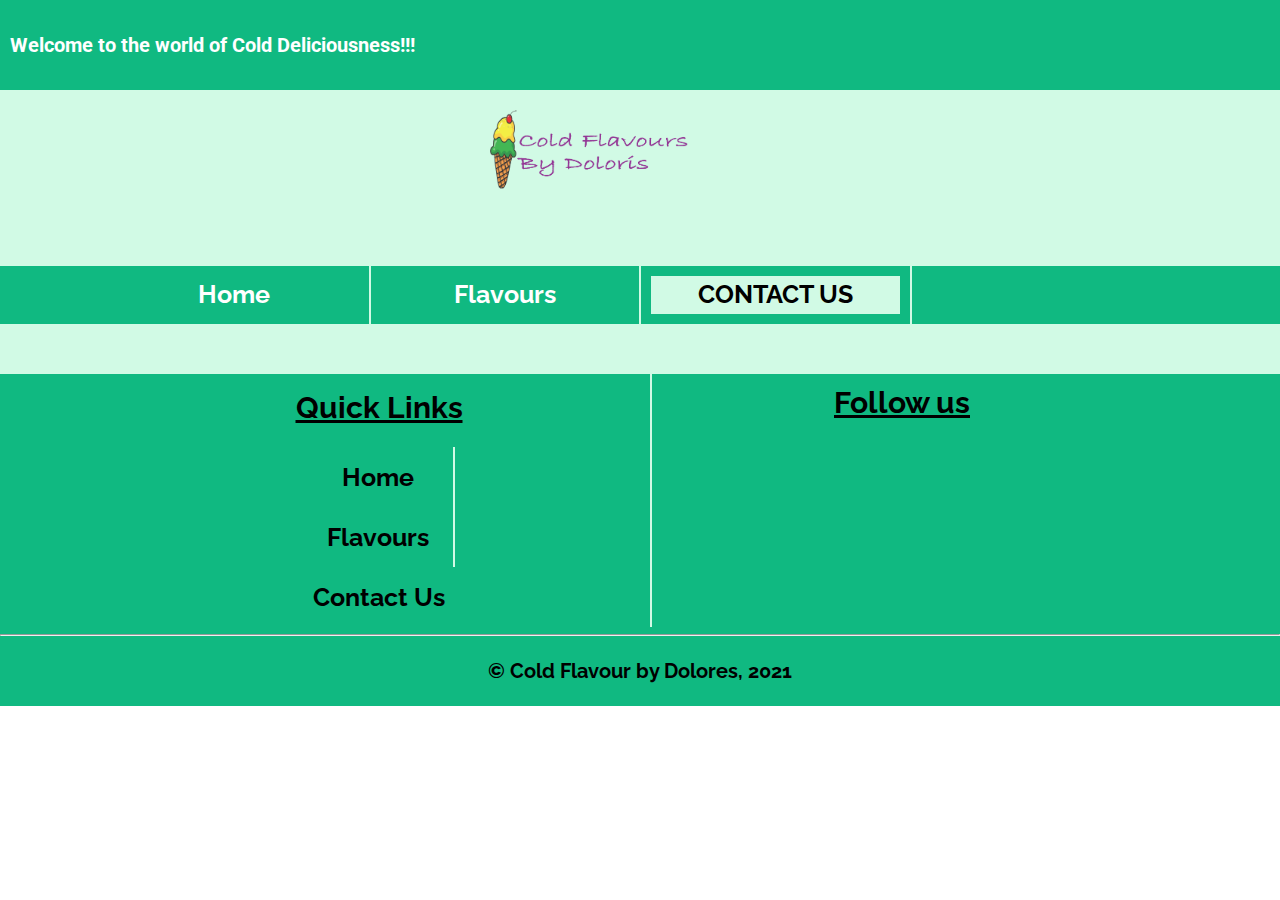
==== contact.html @ ddac9484 "Begins the contact page" ====
<!DOCTYPE html>
<html lang="en">

<head>
    <meta charset="UTF-8">
    <meta http-equiv="X-UA-Compatible" content="IE=edge">
    <meta name="viewport" content="width=device-width, initial-scale=1.0">
    <title>Mid Term</title>
    <link rel="stylesheet" href="css/main.css">

    <!-- Icon Fonts  -->
    <link rel="stylesheet" href="https://cdn.iconmonstr.com/1.3.0/css/iconmonstr-iconic-font.min.css">

    <!-- Google Fonts -->
    <link rel="preconnect" href="https://fonts.googleapis.com">
    <link rel="preconnect" href="https://fonts.gstatic.com" crossorigin>
    <link
        href="https://fonts.googleapis.com/css2?family=Raleway:ital,wght@0,400;0,500;0,600;0,700;0,800;0,900;1,300;1,400;1,500;1,600;1,700;1,800;1,900&family=Roboto:ital,wght@0,100;0,300;0,400;0,500;0,700;0,900;1,100;1,300;1,400;1,500;1,700;1,900&display=swap"
        rel="stylesheet">


</head>


<!-- Body Of HTML Document -->

<body>
    <div class="body-container">

        <!-- Header  -->
        <header class="header-container">

            <!-- Special welcome text -->
            <div class="greeting">
                <p class="greeting-text">Welcome to the world of Cold Deliciousness&#33;&#33;&#33;</p>
            </div>


            <!-- Business Logo -->
            <div class="logo">
                <!-- <img srcset="
                images/logo3-200_x_100.png 320w,
                images/logo3-400_x_200.png 700w"
             sizes="(max-width: 320px) 200px,
                     (max-width: 700px) 400px"
        src=“images/logo3-400_x_200.png” alt=“logo”> -->


                <img src="images/logo3.png" alt="Company logo" class="logo-image">
            </div>

            <div class="navigation">
                <nav>
                    <ul class="nav-list">
                        <li><a href="index.html">Home</a></li>
                        <li><a href="menu.html">Flavours</a></li>
                        <li><a href="contact.html" class="current">Contact Us</a></li>
                        <li><a href="#"><i class="im im-shopping-cart"></i></a></li>
                    </ul>
                </nav>
            </div>

        </header>

        <main class="content">
            <p>
                <i class="im im-mail"></i>
            </p>
           








           
        </main>







        <footer class="site-footer">

            <div class="footer-nav footergrid">


                <div class="menugrid">
                     <h4 class="footerh">Quick Links</h4>
                    <nav>
                        <ul class="nav-list footer-nav">
                            <li><a href="index.html" class="curent">Home</a></li>
                            <li><a href="menu.html">Flavours</a></li>
                            <li><a href="contact.html">Contact Us</a></li>
                        </ul>
                    </nav>

                </div>
                 

                <div class="social-media mediagrid">
                     <h4 class="socialh">Follow us</h4>
                    <ul class="footer-nav socialnav">
                         <li><a href="http://facebook.com"><i class="im im-facebook"></i></a> </li>
                         <li><a href="http://instagram.com"><i class="im im-instagram"></i></a></li>
                        <li><a href="http://pinterest.com"><i class="im im-pinterest"></i></a></li>
                  </ul>
                </div>

            </div>



            <hr>
            <p class="end"> &#169; Cold Flavour by Dolores, 2021</p>

         </footer>



    </div>
</body>

</html>
---- css/main.css ----
/* http://meyerweb.com/eric/tools/css/reset/ 
   v2.0 | 20110126
   License: none (public domain)
*/

html,
body,
div,
span,
applet,
object,
iframe,
h1,
h2,
h3,
h4,
h5,
h6,
p,
blockquote,
pre,
a,
abbr,
acronym,
address,
big,
cite,
code,
del,
dfn,
em,
img,
ins,
kbd,
q,
s,
samp,
small,
strike,
strong,
sub,
sup,
tt,
var,
b,
u,
i,
center,
dl,
dt,
dd,
ol,
ul,
li,
fieldset,
form,
label,
legend,
table,
caption,
tbody,
tfoot,
thead,
tr,
th,
td,
article,
aside,
canvas,
details,
embed,
figure,
figcaption,
footer,
header,
hgroup,
menu,
nav,
output,
ruby,
section,
summary,
time,
mark,
audio,
video {
    margin: 0;
    padding: 0;
    border: 0;
    font-size: 100%;
    font: inherit;
    vertical-align: baseline;
}

/* HTML5 display-role reset for older browsers */
article,
aside,
details,
figcaption,
figure,
footer,
header,
hgroup,
menu,
nav,
section {
    display: block;
}

body {
    line-height: 1;
}

ol,
ul {
    list-style: none;
}

blockquote,
q {
    quotes: none;
}

blockquote:before,
blockquote:after,
q:before,
q:after {
    content: '';
    content: none;
}

table {
    border-collapse: collapse;
    border-spacing: 0;
}

/* HTML5 display-role reset for older browsers */
article,
aside,
details,
figcaption,
figure,
footer,
header,
hgroup,
menu,
nav,
section {
    display: block;
}

body {
    line-height: 1;
}

ol,
ul {
    list-style: none;
}

blockquote,
q {
    quotes: none;
}

blockquote:before,
blockquote:after,
q:before,
q:after {
    content: '';
    content: none;
}

table {
    border-collapse: collapse;
    border-spacing: 0;
}


/* Beginning of custom styles  */

html {
    font-family: 'Raleway', sans-serif;
    font-size: 14px;
    box-sizing: border-box;
}

*,
*::after,
*::before {
    box-sizing: inherit;
}

body {
    line-height: 1.5;
}

.clearfix::after {
    content: '';
    display: table;
    clear: both;
}

img {
    width: 100%;
}

/* LoVe HAte */
a,
a:link,
a:visited {
    color: inherit;
}

a:hover,
a:focus {
    color: #00add8;
}

h1,
h2,
h3,
h4,
h5 {
    font-weight: bold;
    /* top left-right bottom */
    margin: 1em 0 0.5em;
}

h1 {
    font-size: 5.063rem;
}

h2 {
    font-size: 3.375rem;
}

h3 {
    font-size: 2.25rem;
}

h4 {
    font-size: 1.5rem;
}

h5 {
    font-size: 1rem;
}

p {
    /* top-bottom left-right */
    margin: 1em 0;
}



/* ---------------MID TERM------------ */
/* ------------Home Page */
/* -------------Mobile Styles */


.body-container {
    background-color: #d1fae5;
    margin: 0 auto;
}

/* Styling the greeting message */
.greeting {
    font-family: 'Roboto', sans-serif;
    padding: 10px;
    background-color: #10b981;
    color: white;
    font-size: 20px;

}


/* Animating the greeting text */
.greeting-text {
    animation: scroll 20s infinite ease-in-out;
}

@keyframes scroll {

    0% {
        transform: translateX(100%);
    }


    100% {
        transform: translateX(-100%);
    }
}


/* Styling the Logo */
.logo {
    text-align: center;
}

.logo-image {
    width: 200px;
    padding-top: 20px;

}

/*---- Styling the navigation----- */
.navigation {
    background-color: #10b981;

}


.nav-list li {
    border-bottom: 1px solid white;
    padding: 10px;
}

.nav-list {

    text-align: center;
    font-size: 20px;
    color: white;
    font-weight: bold;
    margin: 0 auto;
    text-decoration: none;

}

/* LoVe HAte */
.nav-list a,
.nav-list a:link,
.nav-list a:visited {
    display: block;
    text-decoration: none;
}

.nav-list a:hover,
.nav-list a:focus,
.nav-list a.current {
    background-color: #d1fae5;
    color: black;
}

/* Animating the navigation */

.nav-list a:active,
.nav-list a.current {
    text-transform: uppercase;
}

.nav-list a:hover {
    transform: scale(3);
}




/* Styling the About section */

h1 {
    text-align: center;
}


.float-container {
    width: 90%;
    box-sizing: border-box;
    border: 2px solid #10b981;
    border-radius: 5px;
    margin-left: 20px;
    margin-right: 15px;
}

.clearfix:after {
    content: "";
    display: table;
    clear: both;
}


.float-image {
    float: left;
    width: 300px;
    padding: 10px;
    margin-left: 10px;
    margin-right: 5px;
}

.about-p {
    margin: 15px;
}


/* Styling the Customers Favorites section */
h2 {
    font-size: 35px;
    text-align: center;
}

.meals {
    width: 90%;
    margin: 0 auto;
    border-radius: 5px;
    padding: 15px;
    background-color: #10b981;
    margin-left: 20px;
    margin-right: 5px;
    margin-bottom: 25px;
}


.fruit-img {
    background-color: white;
}


.detail {
    color: white;
    font-weight: bold;
    padding-bottom: 10px;
    margin-left: 10px;
    font-size: 20px;

}


.name {
    text-align: center;
}


.send {
    border-radius: 5px;
    margin-top: 15px;
    box-shadow: -3px -3px #d1fae5;
    padding: 10px 20px;
    font-weight: bold;
}


/* Styling the special button */

.order {
    text-align: center;
    padding-top: 20px;
    padding-bottom: 20px;
    border-radius: 10px;
    width: 80%;
    font-size: 25px;
    font-weight: bold;
    color: #10b981;
    margin-left: 50px;
    box-shadow: -5px -5px #10b981;
    margin-top: 20px;
}


/* Animating the buttons */

.send:hover {
    transform: scale(1.3);
}


.order {
    animation-name: move;
    animation-duration: 3s;
    animation-iteration-count: infinite;
}

@keyframes move {
    0% {
        transform: translate(0, -10px);
    }

    50% {
        transform: translate(0, -10px);
    }


    100% {
        transform: translate(0, 5px);
    }
}


/* Styling the footer */

footer {
    background-color: #10b981;
    margin-top: 50px;
}

.footerh {
    text-decoration: underline;
    font-size: 30px;
}

.footer-nav {
    font-size: 20px;
    color: black;
    text-align: center;
}


.social-media {

    text-align: center;
 
}


.socialh {
    font-size: 30px;
    text-decoration: underline;
    margin-bottom: 30px;
    margin-top: 5px;
}

.socialnav {
    font-size: 40px;

}

.social-media a,
.social-media a:link,
.social-media a:visited {
    display: block;

}


.socialnav a:hover {
    color: #d1fae5;
    transform: scale(2);
}

.end {

    font-weight: bold;
    text-align: center;
    padding-bottom: 20px;
    font-size: 20px;
}


/* ------------Desktop Styles--------- */
@media screen and (min-width: 700px) {

    /* Greeting Text */
    .greeting {
        font-size: 20px;
        font-weight: bold;
    }

    .greeting-text {
        animation: scroll 50s infinite ease;
    }




    /* Styling the logo */
    .logo-image {
        width: 300px;

    }


    /* Styling the navigation */

    .nav-list {
        display: flex;
        font-size: 16px;
        align-items: center;
        margin-left: 100px;
        margin-right: 100px;
        font-size: 25px;
    }


    .nav-list li {
        flex: 1;
        border-right: 2px solid #d1fae5;
        border-bottom: none;
    }


    nav ul li:last-child {
        border-right: none;
    }

    .nav-list a:hover {
        transform: scale(1.2);
    }


    /* About section */

    h1 {
        margin-top: 5px;
    }


    .float-container {
        width: 80%;
        margin: 0 auto;
        margin-top: 5px;
    }

    .float-image {
        width: 500px;
    }

    .about-p {
        font-size: 20px;
        line-height: 1.6;
    }

    /* Customers favorite */
    .gridf {
        width: 80%;
        margin: 0 auto;
        display: grid;
        grid-template-columns: repeat(9, 1fr);
        grid-template-rows: repeat(2, 1fr);
        grid-template-areas:

            "fruit-meal fruit-meal fruit-meal chocolate-meal chocolate-meal chocolate-meal order order order"
            "vanilla vanilla vanilla raspberry raspberry raspberry order order order"
        ;
        gap: 1em;
    }


    .fruit-meal {
        grid-area: fruit-meal;
    }



    .chocolate-meal {
        grid-area: chocolate-meal;
    }


    .order {
        grid-area: order;
    }

    .vanilla {
        grid-area: vanilla;
    }

    .raspberry {
        grid-area: raspberry;
    }





    /* Styling the footer */

    .footer-nav {
        display: inline-block;
       
    }


    .social-media{
        text-align: center;
        border-left: 2px solid #d1fae5;
    }


.footerh{
    margin-top: 10px;
}

    .footergrid {
        font-size: 20px;
        line-height: 1.6;
        display: grid;
        margin: 0 auto;
        width: 80%;
        grid-template-columns: repeat(2, 1fr);
        grid-template-areas:

            "menugrid mediagrid";

        gap: 1em;
    }




    .menugrid {
        grid-area: menugrid;
    }

    .mediagrid {
        grid-area: mediagrid;
    }






}
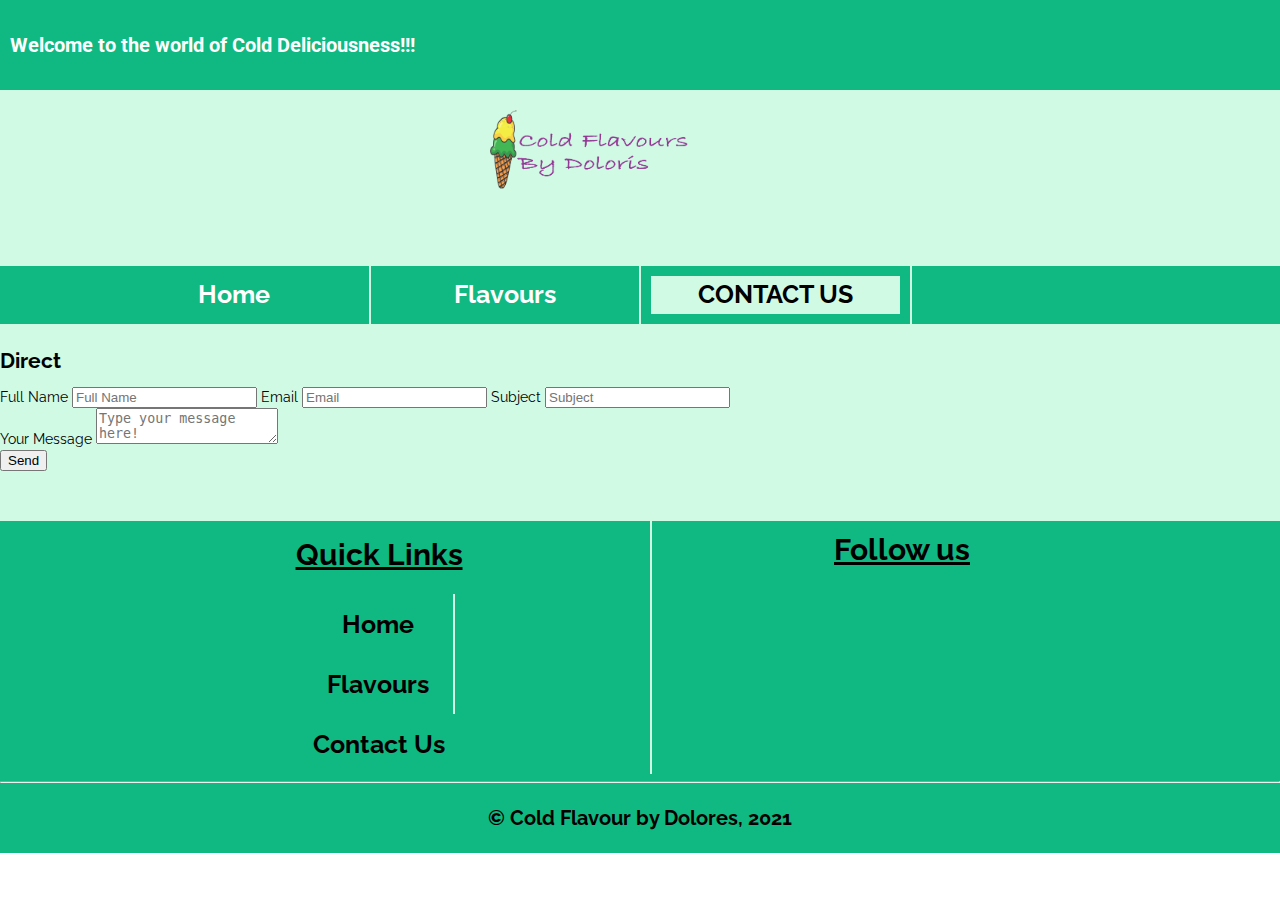
==== commit 383daa07: "Adds more information to document" ====
--- a/contact.html
+++ b/contact.html
@@ -63,10 +63,40 @@
         </header>
 
         <main class="content">
-            <p>
-                <i class="im im-mail"></i>
-            </p>
+            <h4>
+               Direct  <i class="im im-mail"></i>
+            </h4>
            
+
+            <div role="form" class="form-border">
+                <form action="thanks.html" method="get">
+    
+    
+                  <label for="fullname">Full Name</label>
+                  <input type="text" id="fullname" name="fullname" placeholder="Full Name">
+    
+    
+    
+                  <label for="youremail">Email</label>
+                  <input type="text" id="youremail" name="youremail" placeholder="Email">
+    
+    
+    
+                  <label for="subject">Subject</label>
+                  <input type="text" id="subject" name="subject" placeholder="Subject">
+    
+    
+                  <div role="textbox">
+                    <label for="message"><b>Your Message</b></label>
+                    <textarea name="message" id="message" placeholder="Type your message here!"></textarea>
+                  </div>
+    
+    
+                  <button type="submit" value="send" role="button">Send</button>
+    
+    
+                </form>
+              </div>
 
 
 
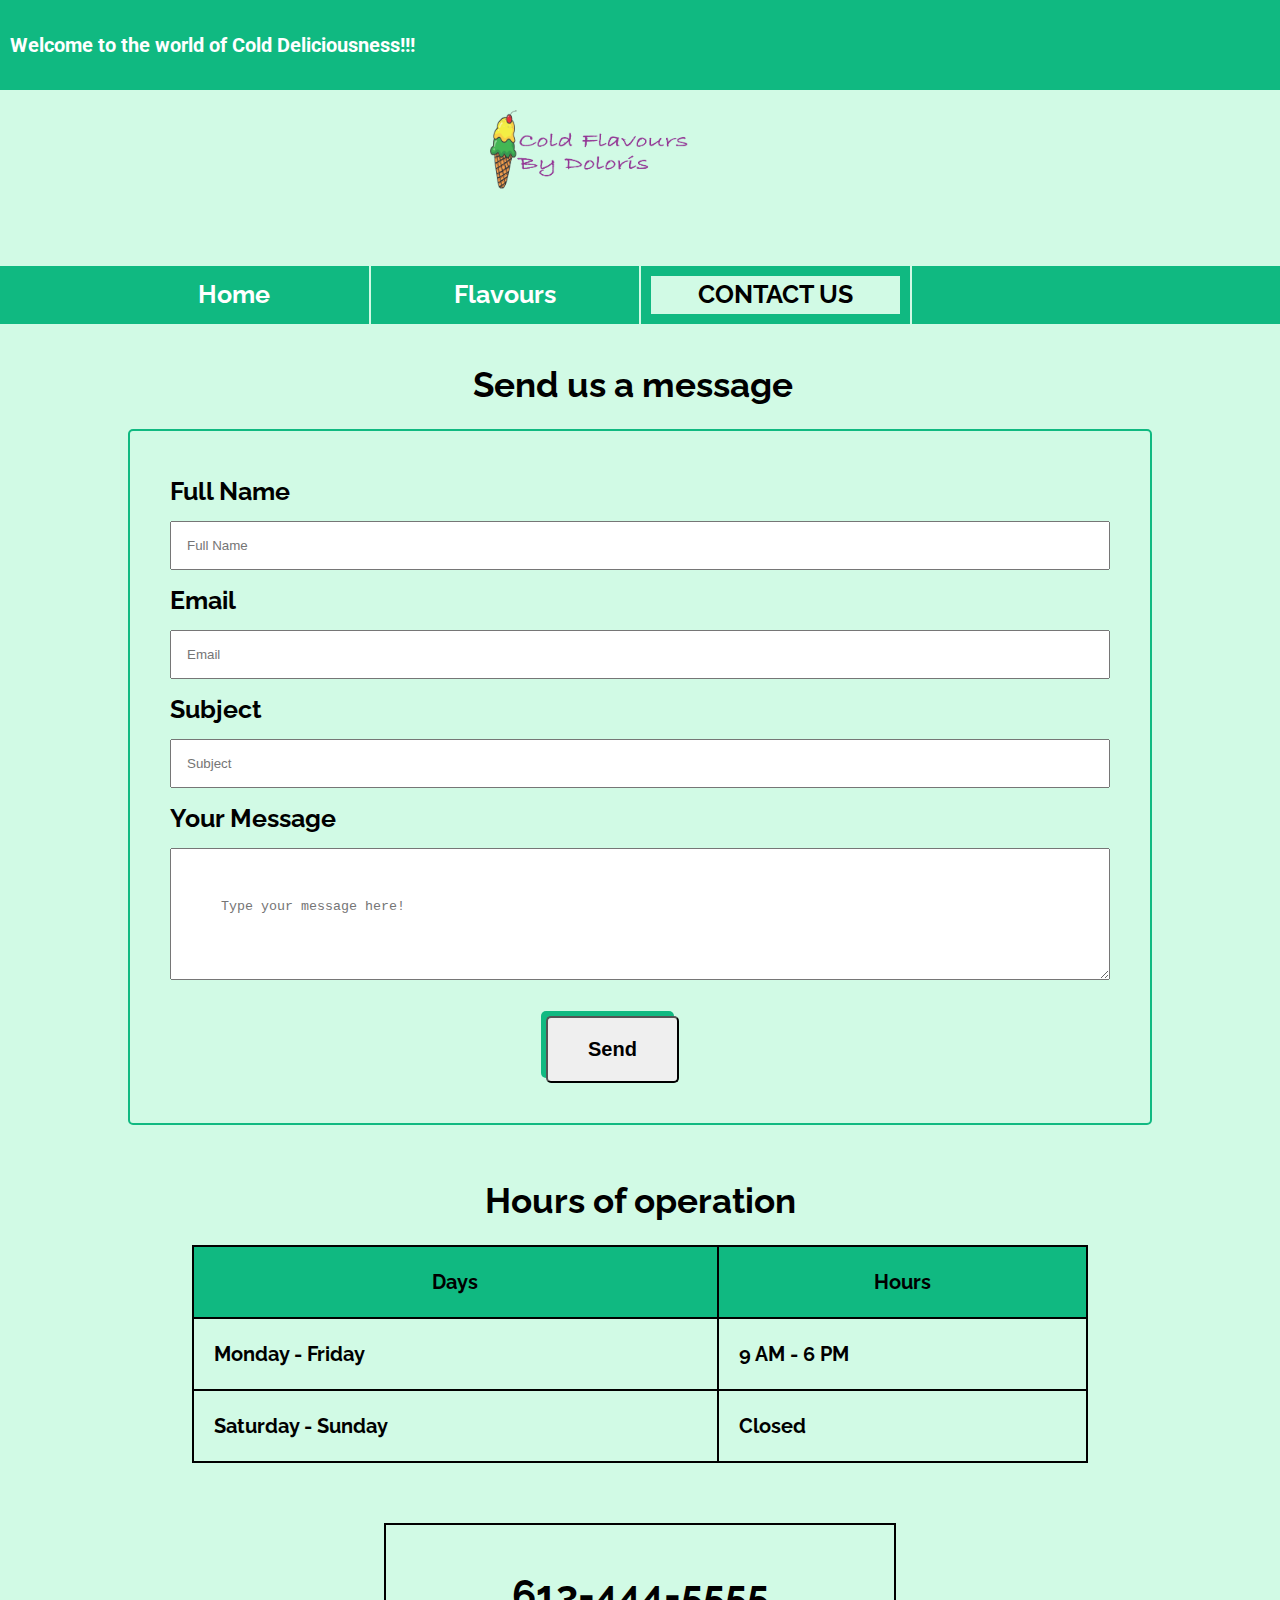
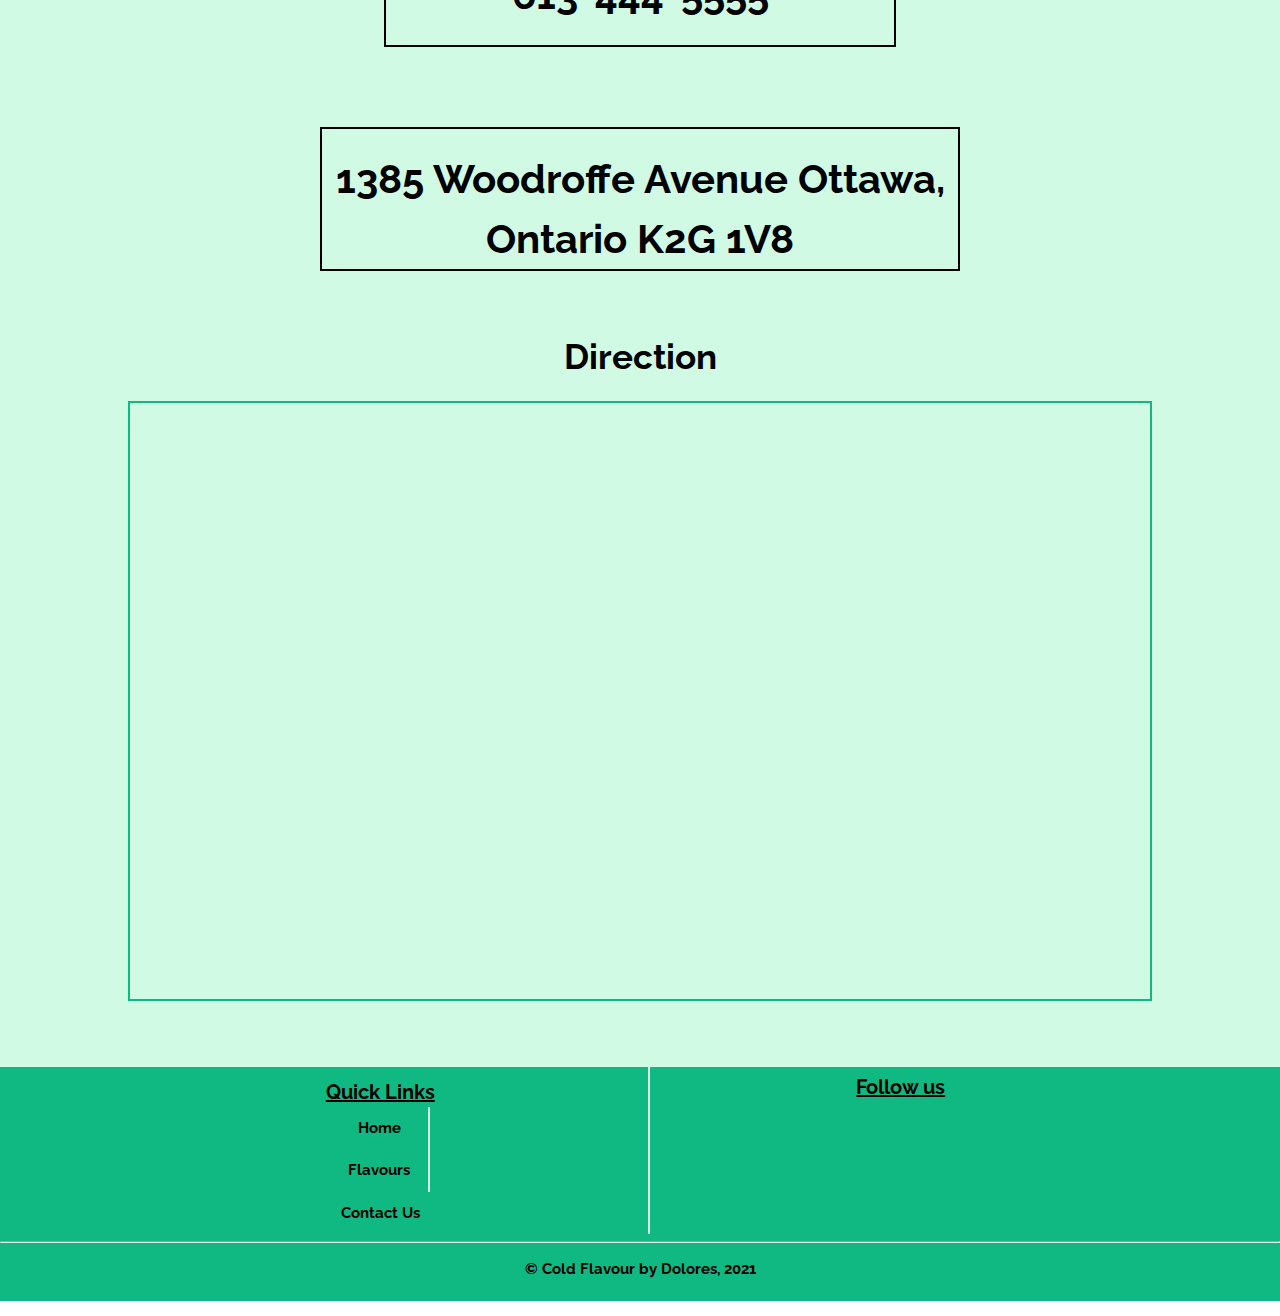
==== commit f897901b: "Continues the conatact page" ====
--- a/contact.html
+++ b/contact.html
@@ -63,53 +63,79 @@
         </header>
 
         <main class="content">
-            <h4>
-               Direct  <i class="im im-mail"></i>
-            </h4>
-           
+            <div class="contact">
+                <h2 class="mailh"> Send us a message<i class="im im-mail"></i></h2>
 
-            <div role="form" class="form-border">
-                <form action="thanks.html" method="get">
-    
-    
-                  <label for="fullname">Full Name</label>
-                  <input type="text" id="fullname" name="fullname" placeholder="Full Name">
-    
-    
-    
-                  <label for="youremail">Email</label>
-                  <input type="text" id="youremail" name="youremail" placeholder="Email">
-    
-    
-    
-                  <label for="subject">Subject</label>
-                  <input type="text" id="subject" name="subject" placeholder="Subject">
-    
-    
-                  <div role="textbox">
-                    <label for="message"><b>Your Message</b></label>
-                    <textarea name="message" id="message" placeholder="Type your message here!"></textarea>
-                  </div>
-    
-    
-                  <button type="submit" value="send" role="button">Send</button>
-    
-    
-                </form>
-              </div>
+
+                <div role="form" class="form-border">
+                    <form action="thanks.html" method="get">
+
+
+                        <label for="fullname">Full Name</label>
+                        <input type="text" id="fullname" name="fullname" placeholder="Full Name">
 
 
 
+                        <label for="youremail">Email</label>
+                        <input type="text" id="youremail" name="youremail" placeholder="Email">
 
 
 
+                        <label for="subject">Subject</label>
+                        <input type="text" id="subject" name="subject" placeholder="Subject">
 
 
-           
-        </main>
+                        <div role="textbox">
+                            <label for="message"><b>Your Message</b></label>
+                            <textarea name="message" id="message" placeholder="Type your message here!"></textarea>
+                        </div>
 
 
+                        <button type="submit" value="send" role="button" class="send sendmssg">Send</button>
+                    </form>
+                </div>
 
+            </div>
+
+
+            <div class="hours">
+                <h2 class="oper">Hours of operation</h2>
+                <table>
+                    <thead>
+                        <tr>
+                            <th>Days</th>
+                            <th>Hours</th>
+                        </tr>
+                    </thead>
+                    <tbody>
+                        <tr>
+                            <td>Monday - Friday</td>
+                            <td>9 AM - 6 PM</td>
+                        </tr>
+                        <tr>
+                            <td>Saturday - Sunday </td>
+                            <td>Closed</td>
+                        </tr>
+                    </tbody>
+                </table>
+            </div>
+
+
+            <div class="number">
+                <h4 class="numberf"><i class="im im-phone"></i> 613-444-5555</h4>
+
+            </div>
+
+
+            <div class="location">
+                <h4 class="locationh"><i class="im im-location"></i> 1385 Woodroffe Avenue Ottawa, Ontario K2G 1V8</h4>
+
+                <h2 class="direct">Direction</h2>
+                <iframe
+                    src="https://www.google.com/maps/embed?pb=!1m18!1m12!1m3!1d2803.944738567608!2d-75.75712548457388!3d45.349927779099744!2m3!1f0!2f0!3f0!3m2!1i1024!2i768!4f13.1!3m3!1m2!1s0x4cce0718cc4a6ad7%3A0xc6cc467725843e2b!2sAlgonquin%20College%20Ottawa%20Campus!5e0!3m2!1sen!2sca!4v1627660967843!5m2!1sen!2sca"
+                    allowfullscreen="" loading="lazy" class="map"></iframe>
+            </div>
+        </main>
 
 
 
@@ -120,7 +146,7 @@
 
 
                 <div class="menugrid">
-                     <h4 class="footerh">Quick Links</h4>
+                    <h4 class="footerh">Quick Links</h4>
                     <nav>
                         <ul class="nav-list footer-nav">
                             <li><a href="index.html" class="curent">Home</a></li>
@@ -130,15 +156,15 @@
                     </nav>
 
                 </div>
-                 
+
 
                 <div class="social-media mediagrid">
-                     <h4 class="socialh">Follow us</h4>
+                    <h4 class="socialh">Follow us</h4>
                     <ul class="footer-nav socialnav">
-                         <li><a href="http://facebook.com"><i class="im im-facebook"></i></a> </li>
-                         <li><a href="http://instagram.com"><i class="im im-instagram"></i></a></li>
+                        <li><a href="http://facebook.com"><i class="im im-facebook"></i></a> </li>
+                        <li><a href="http://instagram.com"><i class="im im-instagram"></i></a></li>
                         <li><a href="http://pinterest.com"><i class="im im-pinterest"></i></a></li>
-                  </ul>
+                    </ul>
                 </div>
 
             </div>
@@ -148,7 +174,7 @@
             <hr>
             <p class="end"> &#169; Cold Flavour by Dolores, 2021</p>
 
-         </footer>
+        </footer>
 
 
 
--- a/css/main.css
+++ b/css/main.css
@@ -449,7 +449,6 @@
     width: 80%;
     font-size: 25px;
     font-weight: bold;
-    color: #10b981;
     margin-left: 50px;
     box-shadow: -5px -5px #10b981;
     margin-top: 20px;
@@ -489,37 +488,42 @@
 
 footer {
     background-color: #10b981;
-    margin-top: 50px;
+
 }
 
 .footerh {
     text-decoration: underline;
-    font-size: 30px;
+    font-size: 20px;
+    margin-bottom: 0; 
 }
 
 .footer-nav {
+    
+    font-size: 15px;
+    color: black;
+    text-align: center;
+}
+
+
+
+/* Social Media Icons */
+
+.social-media {
+    text-align: center;
+
+}
+
+
+.socialh {
+    font-size: 15px;
+    text-decoration: underline;
+    margin-bottom: 15px;
+    margin-top: 5px;
+}
+
+.socialnav {
     font-size: 20px;
-    color: black;
-    text-align: center;
-}
-
-
-.social-media {
-
-    text-align: center;
- 
-}
-
-
-.socialh {
-    font-size: 30px;
-    text-decoration: underline;
-    margin-bottom: 30px;
-    margin-top: 5px;
-}
-
-.socialnav {
-    font-size: 40px;
+    padding: 2px;
 
 }
 
@@ -541,8 +545,135 @@
     font-weight: bold;
     text-align: center;
     padding-bottom: 20px;
+    font-size: 15px;
+}
+
+
+/* --------------Contact Page----------------- */
+
+
+.content {
+    margin: 0 auto;
+    padding-bottom: 60px;
+}
+
+
+/* Contact form */
+.form-border {
+    width: 80%;
+    margin: 0 auto;
+    border: 2px solid #10b981;
+    border-radius: 5px;
+    padding: 40px;
+    font-weight: bold;
+    line-height: 1.6;
     font-size: 20px;
-}
+    margin-top: 0px;
+}
+
+
+
+.im-mail {
+    padding-left: 15px;
+
+}
+
+
+#fullname {
+    width: 100%;
+    margin-top: 10px;
+    margin-bottom: 10px;
+}
+
+
+#youremail {
+    width: 100%;
+    margin-top: 10px;
+    margin-bottom: 10px;
+}
+
+
+#subject {
+    width: 100%;
+    margin-top: 10px;
+    margin-bottom: 10px;
+}
+
+#message {
+    width: 100%;
+    padding: 50px;
+    margin-top: 10px;
+    margin-bottom: 10px;
+}
+
+
+
+/* Operating Hours */
+
+table {
+    width: 70%;
+    margin: 0 auto;
+    border-collapse: collapse;
+}
+
+
+thead {
+    background-color: #10b981;
+}
+
+
+table,
+td,
+th {
+    border: 2px solid;
+    padding: 20px;
+    font-size: 14px;
+    font-weight: bold;
+}
+
+
+
+/* Phone number */
+
+.number {
+    width: 60%;
+    margin: 0 auto;
+    font-weight: bold;
+    font-size: 30px;
+    border: 2px solid;
+    margin-top: 60px;
+    text-align: center;
+
+}
+
+
+.locationh {
+    width: 80%;
+    margin: 0 auto;
+    margin-top: 60px;
+    font-weight: bold;
+    font-size: 20px;
+    border: 2px solid;
+    text-align: center;
+    padding-top: 20px;
+}
+
+
+.map {
+    margin-left: 10%;
+    width: 400px;
+    height: 400px;
+    border: 2px solid #10b981;
+}
+
+
+
+
+
+
+
+
+
 
 
 /* ------------Desktop Styles--------- */
@@ -604,7 +735,7 @@
 
 
     .float-container {
-        width: 80%;
+        width: 85%;
         margin: 0 auto;
         margin-top: 5px;
     }
@@ -620,7 +751,7 @@
 
     /* Customers favorite */
     .gridf {
-        width: 80%;
+        width: 70%;
         margin: 0 auto;
         display: grid;
         grid-template-columns: repeat(9, 1fr);
@@ -630,7 +761,7 @@
             "fruit-meal fruit-meal fruit-meal chocolate-meal chocolate-meal chocolate-meal order order order"
             "vanilla vanilla vanilla raspberry raspberry raspberry order order order"
         ;
-        gap: 1em;
+        gap: 40px;
     }
 
 
@@ -665,23 +796,41 @@
 
     .footer-nav {
         display: inline-block;
-       
-    }
-
-
-    .social-media{
+
+    }
+
+
+    .social-media {
         text-align: center;
         border-left: 2px solid #d1fae5;
     }
 
 
-.footerh{
-    margin-top: 10px;
-}
+    .footerh {
+        margin-top: 10px;
+        font-size: 20px;
+    }
+ 
+.footer-nav{
+    font-size: 15px;
+   
+  
+} 
+
+/* SOcial Media Icons */
+.socialnav{  
+line-height: 50px;
+}
+
+
+.socialh{
+    font-size: 20px;
+    font-weight: bold;
+}
+
 
     .footergrid {
-        font-size: 20px;
-        line-height: 1.6;
+        font-size: 15px;
         display: grid;
         margin: 0 auto;
         width: 80%;
@@ -709,4 +858,92 @@
 
 
 
+ /* -----------Contact Page------------ */
+
+/* Contact form */
+
+.form-border{
+    font-size: 25px;
+}
+
+#fullname {
+  padding:15px;
+
+}
+
+#youremail {
+    padding: 15px;
+}
+
+#subject{
+    padding: 15px;
+}
+
+
+.sendmssg{
+    padding: 20px 40px;
+    font-size: 20px;
+    box-shadow: -5px -5px #10b981;
+  margin-left: 40%;
+    
+}
+
+
+
+
+
+/* Operating hours */
+
+.oper{
+margin-top: 50px;
+}
+
+
+
+
+table,
+td,
+th {
+    font-size: 20px;
+}
+
+
+
+
+    /* Phone number */
+
+.number{ width: 40%;
+   
+}
+
+.numberf{
+    font-size: 40px;
+}
+
+
+
+
+/* Location */
+.locationh{
+    margin-top: 80px;
+    width: 50%;
+    font-size: 40px;
+}
+
+
+.direct{
+    font-size: 35px;
+    font-weight: bold;
+    margin-top: 60px;
+}
+
+.map{
+width:80%;
+height: 600px;
+
+}
+
+
+
+
 }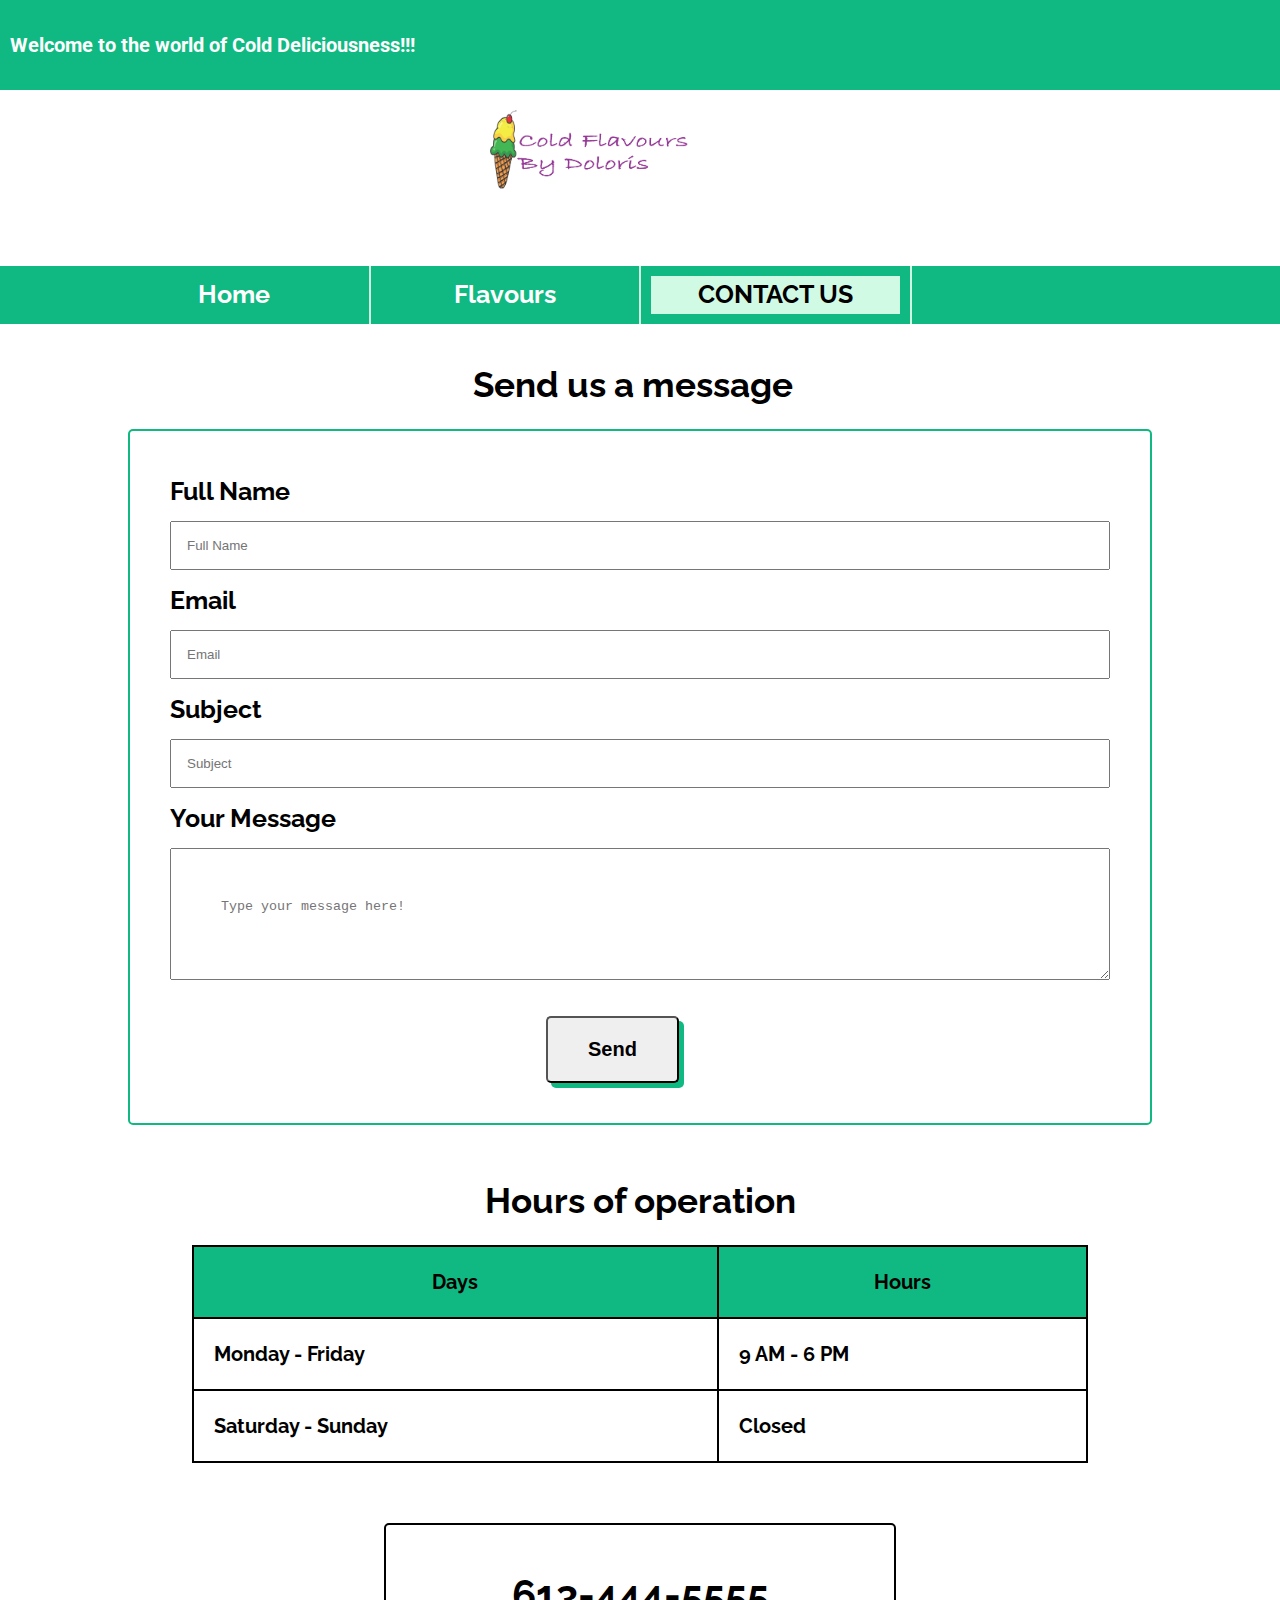
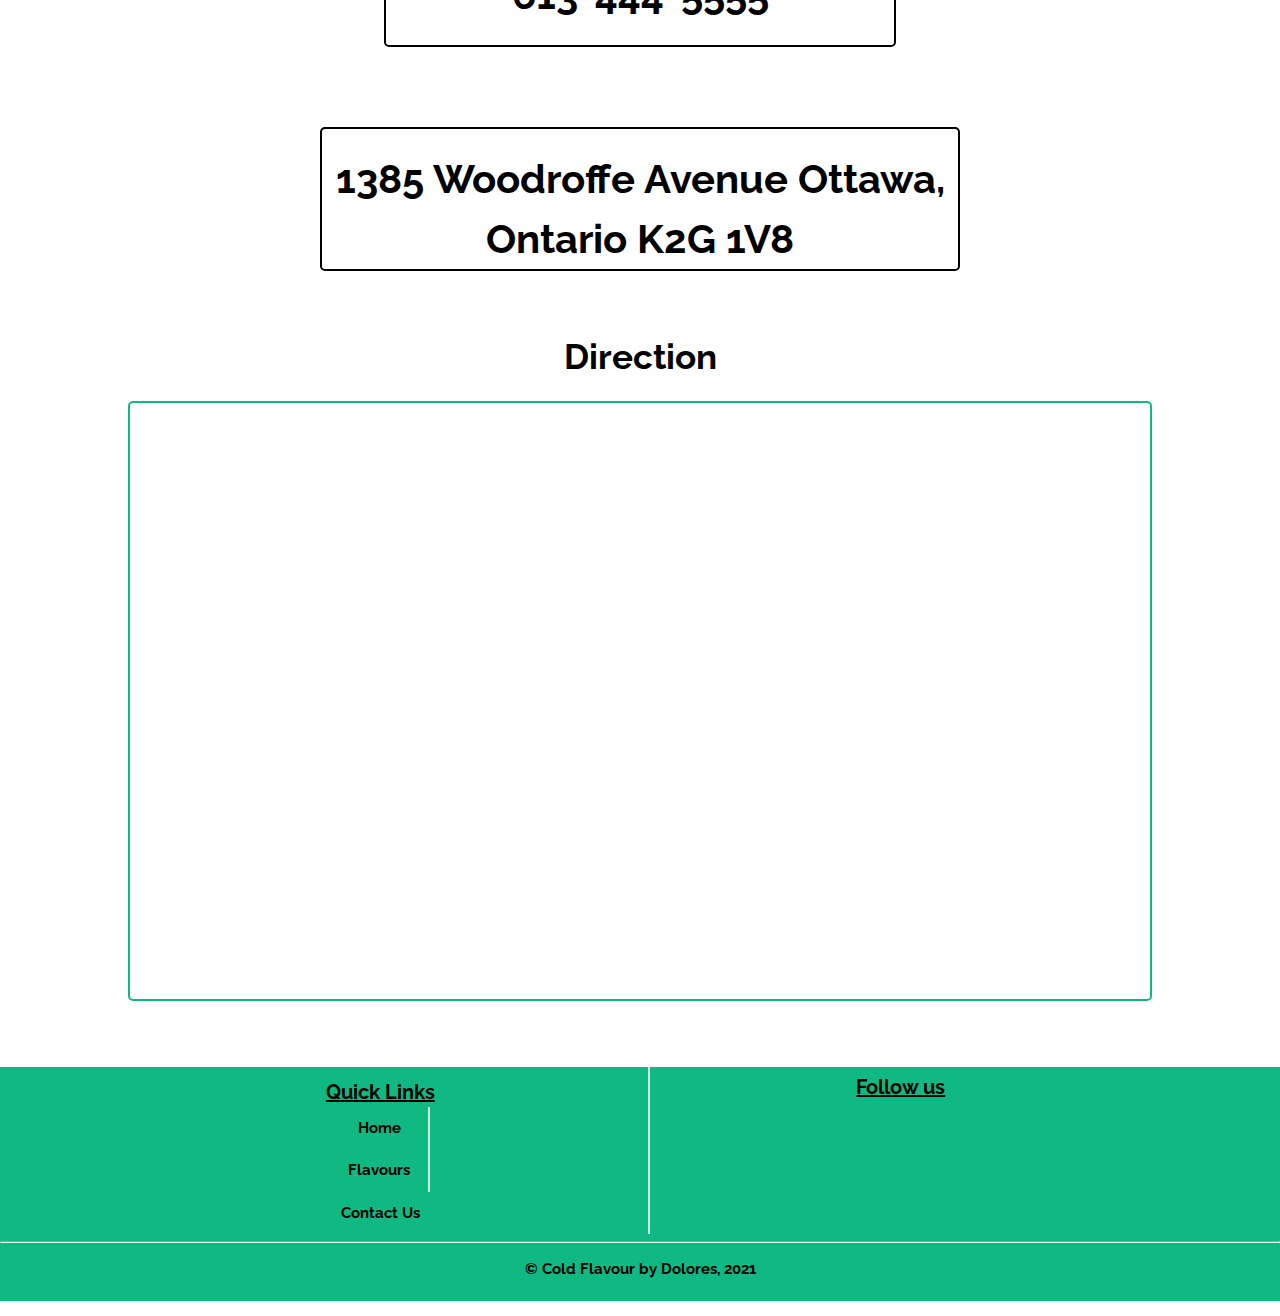
==== commit d9454747: "Adds content to flavour file" ====
--- a/contact.html
+++ b/contact.html
@@ -49,6 +49,8 @@
                 <img src="images/logo3.png" alt="Company logo" class="logo-image">
             </div>
 
+            <!-- Page min navigation -->
+
             <div class="navigation">
                 <nav>
                     <ul class="nav-list">
@@ -63,6 +65,8 @@
         </header>
 
         <main class="content">
+
+            <!-- Conatct form -->
             <div class="contact">
                 <h2 class="mailh"> Send us a message<i class="im im-mail"></i></h2>
 
@@ -98,6 +102,8 @@
             </div>
 
 
+
+            <!-- Opening Hours -->
             <div class="hours">
                 <h2 class="oper">Hours of operation</h2>
                 <table>
@@ -121,12 +127,14 @@
             </div>
 
 
+            <!-- Phone number -->
             <div class="number">
                 <h4 class="numberf"><i class="im im-phone"></i> 613-444-5555</h4>
 
             </div>
 
 
+            <!-- Address -->
             <div class="location">
                 <h4 class="locationh"><i class="im im-location"></i> 1385 Woodroffe Avenue Ottawa, Ontario K2G 1V8</h4>
 
@@ -140,6 +148,7 @@
 
 
 
+        <!-- Site footer -->
         <footer class="site-footer">
 
             <div class="footer-nav footergrid">
@@ -158,6 +167,7 @@
                 </div>
 
 
+                <!-- Link to social media -->
                 <div class="social-media mediagrid">
                     <h4 class="socialh">Follow us</h4>
                     <ul class="footer-nav socialnav">
--- a/css/main.css
+++ b/css/main.css
@@ -260,7 +260,7 @@
 
 
 .body-container {
-    background-color: #d1fae5;
+    /* background-color: #d1fae5; */
     margin: 0 auto;
 }
 
@@ -301,6 +301,8 @@
 .logo-image {
     width: 200px;
     padding-top: 20px;
+    padding-bottom: 0;
+    margin-bottom: 0;
 
 }
 
@@ -357,6 +359,7 @@
 
 
 /* Styling the About section */
+
 
 h1 {
     text-align: center;
@@ -370,6 +373,7 @@
     border-radius: 5px;
     margin-left: 20px;
     margin-right: 15px;
+    margin-bottom: 30px;
 }
 
 .clearfix:after {
@@ -392,17 +396,128 @@
 }
 
 
-/* Styling the Customers Favorites section */
+
+/* Styling the special button */
+
+.order {
+    margin: 0 auto;
+    text-align: center;
+    padding-top: 20px;
+    padding-bottom: 20px;
+    border-radius: 10px;
+    width: 80%;
+    font-size: 25px;
+    font-weight: bold;
+    margin-left: 50px;
+    box-shadow: 8px 8px #10b981;
+    margin-top: 20px;
+}
+
+
+/* Animating the button */
+
+.order {
+    animation-name: move;
+    animation-duration: 3s;
+    animation-iteration-count: infinite;
+}
+
+@keyframes move {
+    0% {
+        transform: translate(0, -10px);
+    }
+
+    50% {
+        transform: translate(0, -10px);
+    }
+
+
+    100% {
+        transform: translate(0, 5px);
+    }
+}
+
+
+/* Styling the footer */
+
+footer {
+    background-color: #10b981;
+
+}
+
+.footerh {
+    text-decoration: underline;
+    font-size: 20px;
+    margin-bottom: 0;
+}
+
+.footer-nav {
+
+    font-size: 15px;
+    color: black;
+    text-align: center;
+}
+
+
+
+/* Social Media Icons */
+
+.social-media {
+    text-align: center;
+
+}
+
+
+.socialh {
+    font-size: 15px;
+    text-decoration: underline;
+    margin-bottom: 15px;
+    margin-top: 5px;
+}
+
+.socialnav {
+    font-size: 20px;
+    padding: 2px;
+    
+
+}
+
+.social-media a,
+.social-media a:link,
+.social-media a:visited {
+    display: block;
+
+}
+
+
+.socialnav a:hover {
+    color: #d1fae5;
+    transform: scale(2);
+}
+
+.end {
+
+    font-weight: bold;
+    text-align: center;
+    padding-bottom: 20px;
+    font-size: 15px;
+}
+
+
+
+/* ----------Flavours Page----------- */
+
 h2 {
     font-size: 35px;
     text-align: center;
+    font-weight: bold;
 }
 
 .meals {
     width: 90%;
     margin: 0 auto;
     border-radius: 5px;
-    padding: 15px;
+    padding: 25px;
     background-color: #10b981;
     margin-left: 20px;
     margin-right: 5px;
@@ -438,23 +553,6 @@
     font-weight: bold;
 }
 
-
-/* Styling the special button */
-
-.order {
-    text-align: center;
-    padding-top: 20px;
-    padding-bottom: 20px;
-    border-radius: 10px;
-    width: 80%;
-    font-size: 25px;
-    font-weight: bold;
-    margin-left: 50px;
-    box-shadow: -5px -5px #10b981;
-    margin-top: 20px;
-}
-
-
 /* Animating the buttons */
 
 .send:hover {
@@ -462,91 +560,21 @@
 }
 
 
-.order {
-    animation-name: move;
-    animation-duration: 3s;
-    animation-iteration-count: infinite;
-}
-
-@keyframes move {
-    0% {
-        transform: translate(0, -10px);
-    }
-
-    50% {
-        transform: translate(0, -10px);
-    }
-
-
-    100% {
-        transform: translate(0, 5px);
-    }
-}
-
-
-/* Styling the footer */
-
-footer {
-    background-color: #10b981;
-
-}
-
-.footerh {
-    text-decoration: underline;
-    font-size: 20px;
-    margin-bottom: 0; 
-}
-
-.footer-nav {
-    
-    font-size: 15px;
-    color: black;
-    text-align: center;
-}
-
-
-
-/* Social Media Icons */
-
-.social-media {
-    text-align: center;
-
-}
-
-
-.socialh {
-    font-size: 15px;
-    text-decoration: underline;
-    margin-bottom: 15px;
-    margin-top: 5px;
-}
-
-.socialnav {
-    font-size: 20px;
-    padding: 2px;
-
-}
-
-.social-media a,
-.social-media a:link,
-.social-media a:visited {
-    display: block;
-
-}
-
-
-.socialnav a:hover {
-    color: #d1fae5;
-    transform: scale(2);
-}
-
-.end {
-
-    font-weight: bold;
-    text-align: center;
-    padding-bottom: 20px;
-    font-size: 15px;
-}
+
+
+
+
+
+
+
+
+
+
+
+
+
+
+
 
 
 /* --------------Contact Page----------------- */
@@ -643,6 +671,7 @@
     border: 2px solid;
     margin-top: 60px;
     text-align: center;
+    border-radius: 5px;
 
 }
 
@@ -656,6 +685,7 @@
     border: 2px solid;
     text-align: center;
     padding-top: 20px;
+    border-radius: 5px;
 }
 
 
@@ -664,6 +694,7 @@
     width: 400px;
     height: 400px;
     border: 2px solid #10b981;
+    border-radius: 5px;
 }
 
 
@@ -678,6 +709,8 @@
 
 /* ------------Desktop Styles--------- */
 @media screen and (min-width: 700px) {
+
+    /*---------- Homepage------------- */
 
     /* Greeting Text */
     .greeting {
@@ -749,46 +782,14 @@
         line-height: 1.6;
     }
 
-    /* Customers favorite */
-    .gridf {
-        width: 70%;
-        margin: 0 auto;
-        display: grid;
-        grid-template-columns: repeat(9, 1fr);
-        grid-template-rows: repeat(2, 1fr);
-        grid-template-areas:
-
-            "fruit-meal fruit-meal fruit-meal chocolate-meal chocolate-meal chocolate-meal order order order"
-            "vanilla vanilla vanilla raspberry raspberry raspberry order order order"
-        ;
-        gap: 40px;
-    }
-
-
-    .fruit-meal {
-        grid-area: fruit-meal;
-    }
-
-
-
-    .chocolate-meal {
-        grid-area: chocolate-meal;
-    }
-
-
-    .order {
-        grid-area: order;
-    }
-
-    .vanilla {
-        grid-area: vanilla;
-    }
-
-    .raspberry {
-        grid-area: raspberry;
-    }
-
-
+
+
+    /* Special Button */
+
+.order{
+    margin-left: 10%;
+    margin-bottom: 40px;
+}
 
 
 
@@ -810,23 +811,23 @@
         margin-top: 10px;
         font-size: 20px;
     }
- 
-.footer-nav{
-    font-size: 15px;
-   
-  
-} 
-
-/* SOcial Media Icons */
-.socialnav{  
-line-height: 50px;
-}
-
-
-.socialh{
-    font-size: 20px;
-    font-weight: bold;
-}
+
+    .footer-nav {
+        font-size: 15px;
+
+
+    }
+
+    /* SOcial Media Icons */
+    .socialnav {
+        line-height: 50px;
+    }
+
+
+    .socialh {
+        font-size: 20px;
+        font-weight: bold;
+    }
 
 
     .footergrid {
@@ -855,93 +856,137 @@
 
 
 
-
-
-
- /* -----------Contact Page------------ */
-
-/* Contact form */
-
-.form-border{
-    font-size: 25px;
-}
-
-#fullname {
-  padding:15px;
-
-}
-
-#youremail {
-    padding: 15px;
-}
-
-#subject{
-    padding: 15px;
-}
-
-
-.sendmssg{
-    padding: 20px 40px;
-    font-size: 20px;
-    box-shadow: -5px -5px #10b981;
-  margin-left: 40%;
+/* -----------------Flavours Page */
+
+    .flavourh{
+        font-size: 50px;
+    }
+
     
-}
-
-
-
-
-
-/* Operating hours */
-
-.oper{
-margin-top: 50px;
-}
-
-
-
-
-table,
-td,
-th {
-    font-size: 20px;
-}
+    .gridf {
+        width: 70%;
+        margin: 0 auto;
+        margin-bottom: 30px;
+        display: grid;
+        grid-template-columns: repeat(4, auto);
+        grid-template-rows: repeat(2, auto);
+        grid-template-areas:
+
+            "fruit-meal fruit-meal chocolate-meal chocolate-meal"
+            "vanilla vanilla raspberry raspberry"
+        ;
+        gap: 60px;
+    }
+
+
+    .fruit-meal {
+        grid-area: fruit-meal;
+    }
+
+
+
+    .chocolate-meal {
+        grid-area: chocolate-meal;
+    }
+
+    .vanilla {
+        grid-area: vanilla;
+    }
+
+    .raspberry {
+        grid-area: raspberry;
+    }
+
+
+
+
+
+
+    /* -----------Contact Page------------ */
+
+    /* Contact form */
+
+    .form-border {
+        font-size: 25px;
+    }
+
+    #fullname {
+        padding: 15px;
+
+    }
+
+    #youremail {
+        padding: 15px;
+    }
+
+    #subject {
+        padding: 15px;
+    }
+
+
+    .sendmssg {
+        padding: 20px 40px;
+        font-size: 20px;
+        box-shadow: 5px 5px #10b981;
+        margin-left: 40%;
+
+    }
+
+
+
+
+
+    /* Operating hours */
+
+    .oper {
+        margin-top: 50px;
+    }
+
+
+
+
+    table,
+    td,
+    th {
+        font-size: 20px;
+    }
 
 
 
 
     /* Phone number */
 
-.number{ width: 40%;
-   
-}
-
-.numberf{
-    font-size: 40px;
-}
-
-
-
-
-/* Location */
-.locationh{
-    margin-top: 80px;
-    width: 50%;
-    font-size: 40px;
-}
-
-
-.direct{
-    font-size: 35px;
-    font-weight: bold;
-    margin-top: 60px;
-}
-
-.map{
-width:80%;
-height: 600px;
-
-}
+    .number {
+        width: 40%;
+
+    }
+
+    .numberf {
+        font-size: 40px;
+    }
+
+
+
+
+    /* Location */
+    .locationh {
+        margin-top: 80px;
+        width: 50%;
+        font-size: 40px;
+    }
+
+
+    .direct {
+        font-size: 35px;
+        font-weight: bold;
+        margin-top: 60px;
+    }
+
+    .map {
+        width: 80%;
+        height: 600px;
+
+    }
 
 
 
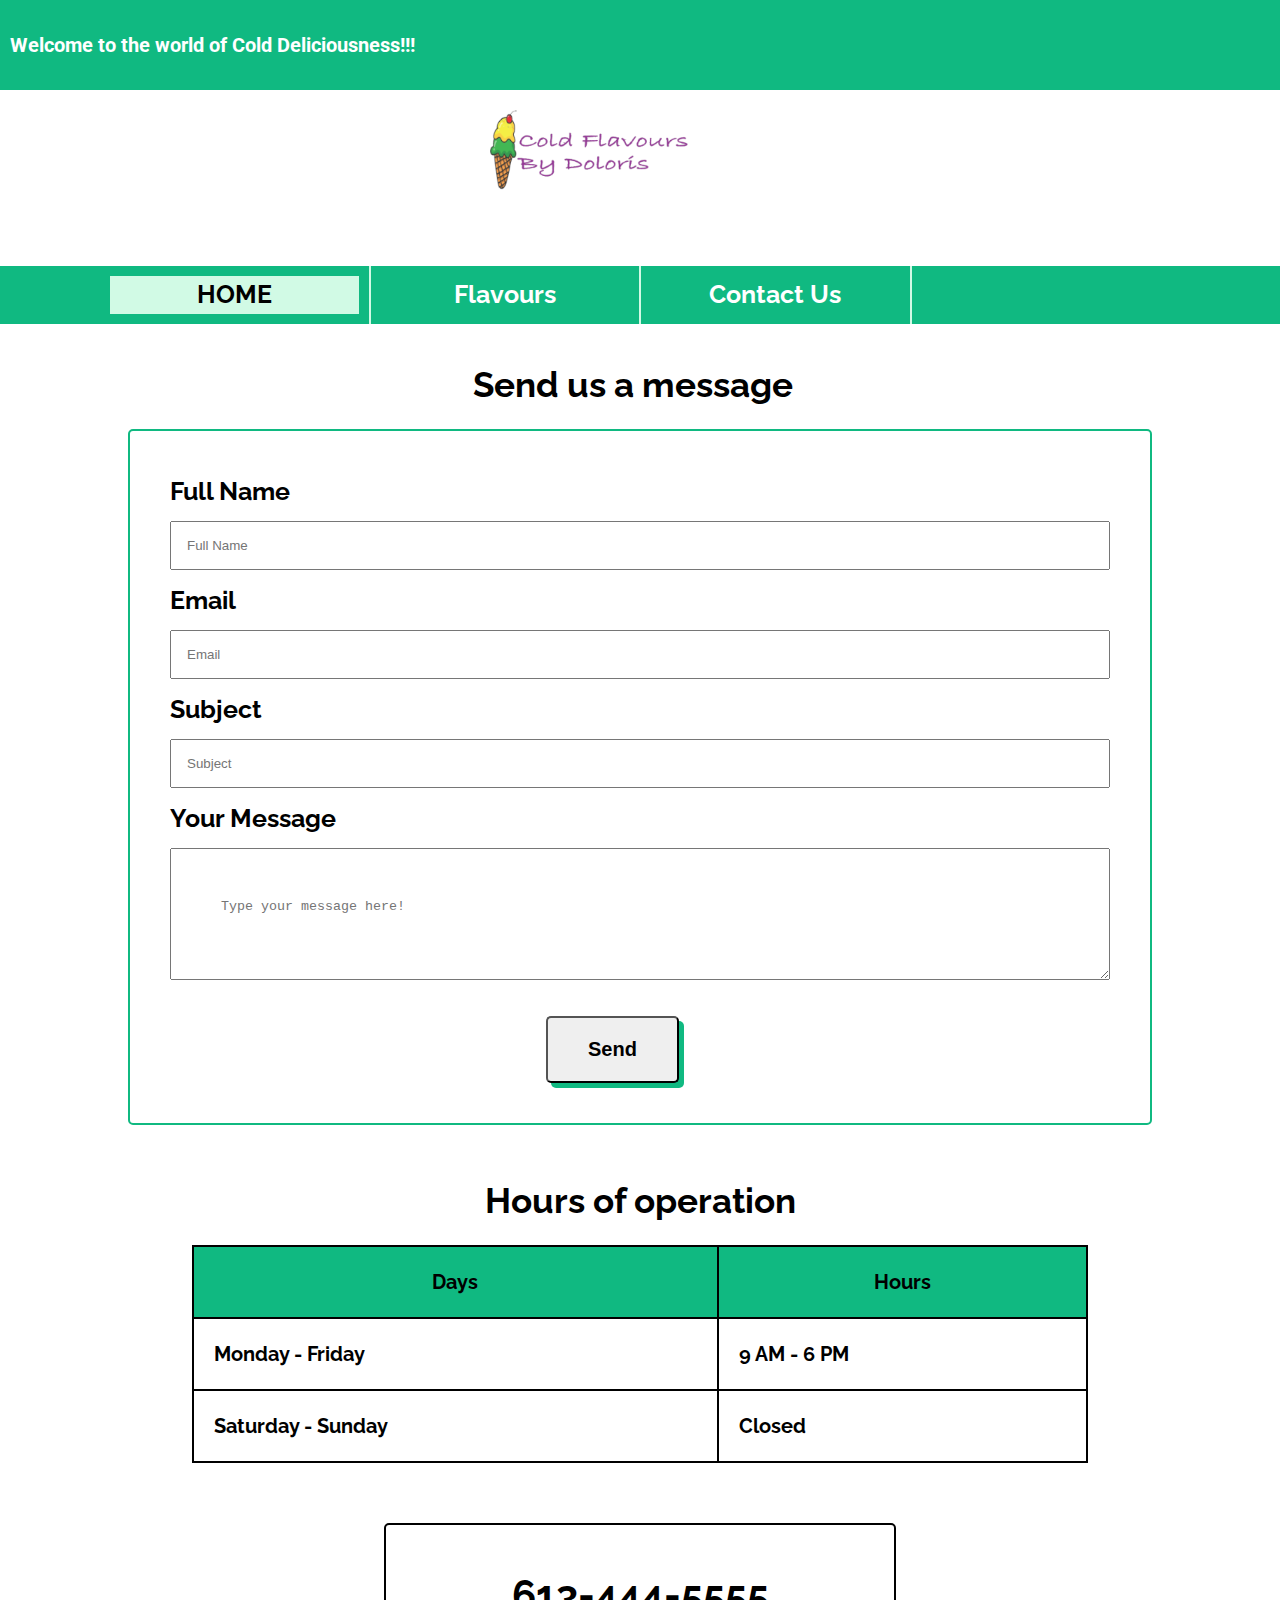
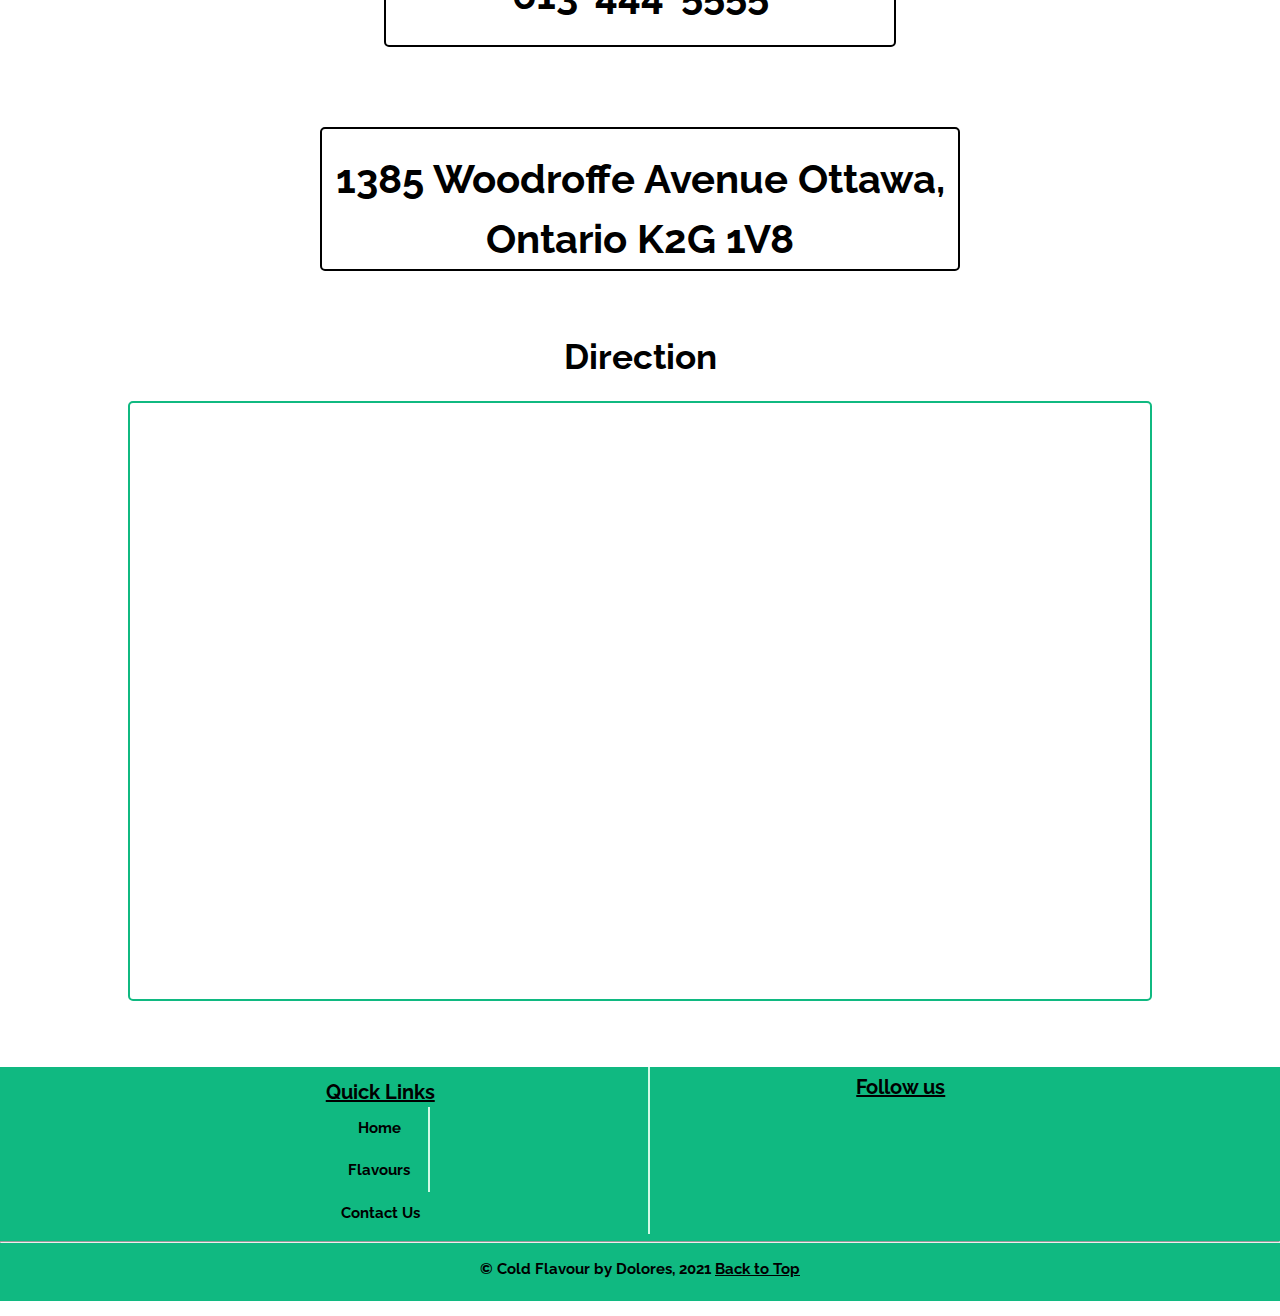
==== commit 81bb9412: "Adds more design to the document" ====
--- a/contact.html
+++ b/contact.html
@@ -26,6 +26,13 @@
 
 <body>
     <div class="body-container">
+        <!-- Skip links for the page -->
+        <ul class="skip-links">
+            <li><a href="#nav" aria-label="Click to skip to the main navigation of the page">Skip to main nav</a></li>
+            <li><a href="#main" aria-label="Click to skip to the main content of the page">Skip to main content</a></li>
+        </ul>
+
+
 
         <!-- Header  -->
         <header class="header-container">
@@ -37,36 +44,33 @@
 
 
             <!-- Business Logo -->
-            <div class="logo">
-                <!-- <img srcset="
+            <div class="logo" role="img">
+
+                <img srcset="
                 images/logo3-200_x_100.png 320w,
-                images/logo3-400_x_200.png 700w"
-             sizes="(max-width: 320px) 200px,
-                     (max-width: 700px) 400px"
-        src=“images/logo3-400_x_200.png” alt=“logo”> -->
-
-
-                <img src="images/logo3.png" alt="Company logo" class="logo-image">
+                images/logo3-400_x_200.png 700w" sizes="(max-width: 320px) 200px,
+                     (max-width: 700px) 400px" src=“images/logo3-400_x_200.png” alt=“logo” class="logo-image">
             </div>
 
-            <!-- Page min navigation -->
-
-            <div class="navigation">
+            <!-- Page main navigation -->
+            <div class="navigation" role="navigation">
                 <nav>
                     <ul class="nav-list">
-                        <li><a href="index.html">Home</a></li>
+                        <li><a href="index.html" class="current">Home</a></li>
                         <li><a href="menu.html">Flavours</a></li>
-                        <li><a href="contact.html" class="current">Contact Us</a></li>
+                        <li><a href="contact.html">Contact Us</a></li>
                         <li><a href="#"><i class="im im-shopping-cart"></i></a></li>
                     </ul>
                 </nav>
             </div>
+        </header>
 
-        </header>
+
+        <!-- Main content of the page -->
 
         <main class="content">
 
-            <!-- Conatct form -->
+            <!-- Contact form -->
             <div class="contact">
                 <h2 class="mailh"> Send us a message<i class="im im-mail"></i></h2>
 
@@ -149,9 +153,9 @@
 
 
         <!-- Site footer -->
-        <footer class="site-footer">
+        <footer class="site-footer" role="contentinfo">
 
-            <div class="footer-nav footergrid">
+            <div class="footer-nav footergrid" role="navigation">
 
 
                 <div class="menugrid">
@@ -179,14 +183,12 @@
 
             </div>
 
-
-
             <hr>
-            <p class="end"> &#169; Cold Flavour by Dolores, 2021</p>
+            <p class="end"> &#169; Cold Flavour by Dolores, 2021 <a href="#top"
+                    aria-label="Click to go back to the Top of the page">Back to Top</a>
+            </p>
 
         </footer>
-
-
 
     </div>
 </body>
--- a/css/main.css
+++ b/css/main.css
@@ -260,9 +260,32 @@
 
 
 .body-container {
-    /* background-color: #d1fae5; */
     margin: 0 auto;
 }
+
+/* Styling the skip links */
+.skip-links {
+    list-style: none;
+    margin: 0;
+    padding: 0;
+}
+
+.skip-links a {
+    position: absolute;
+    top: -3em;
+    background-color: black;
+    color: white;
+    padding: .5em 1em;
+    font-weight: bold;
+}
+
+.skip-links a:focus {
+    top: 0;
+}
+
+
+
+
 
 /* Styling the greeting message */
 .greeting {
@@ -396,6 +419,12 @@
 }
 
 
+/* Styling the references */
+small {
+    margin-left: 40%;
+
+}
+
 
 /* Styling the special button */
 
@@ -451,12 +480,18 @@
     margin-bottom: 0;
 }
 
+/* ul .footer-nav  li{
+    border: none;
+} */
+
+
 .footer-nav {
 
     font-size: 15px;
     color: black;
     text-align: center;
 }
+
 
 
 
@@ -478,7 +513,7 @@
 .socialnav {
     font-size: 20px;
     padding: 2px;
-    
+
 
 }
 
@@ -540,9 +575,6 @@
 }
 
 
-.name {
-    text-align: center;
-}
 
 
 .send {
@@ -786,10 +818,10 @@
 
     /* Special Button */
 
-.order{
-    margin-left: 10%;
-    margin-bottom: 40px;
-}
+    .order {
+        margin-left: 10%;
+        margin-bottom: 40px;
+    }
 
 
 
@@ -856,18 +888,20 @@
 
 
 
-/* -----------------Flavours Page */
-
-    .flavourh{
+    /* -----------------Flavours Page */
+
+    .flavourh {
         font-size: 50px;
     }
 
-    
+
     .gridf {
-        width: 70%;
+        width: 80%;
         margin: 0 auto;
         margin-bottom: 30px;
-        display: grid;
+    }
+
+    /* display: grid;
         grid-template-columns: repeat(4, auto);
         grid-template-rows: repeat(2, auto);
         grid-template-areas:
@@ -896,6 +930,48 @@
     .raspberry {
         grid-area: raspberry;
     }
+ */
+
+
+    .fruit-meal {
+        display: grid;
+        grid-template-columns: repeat(2, auto);
+        margin-bottom: 70px;
+    }
+
+    .detail {
+        padding-top: 40%;
+        margin-left: 40px;
+    }
+
+    .name {
+        font-size: 40px;
+        font-weight: bold;
+    }
+
+
+
+    .vanilla {
+        display: grid;
+        grid-template-columns: repeat(2, auto);
+        margin-bottom: 70px;
+    }
+
+
+
+
+    .raspberry {
+        display: grid;
+        grid-template-columns: repeat(2, auto);
+        margin-bottom: 70px;
+    }
+
+
+    .chocolate-meal {
+        display: grid;
+        grid-template-columns: repeat(2, auto);
+    }
+
 
 
 
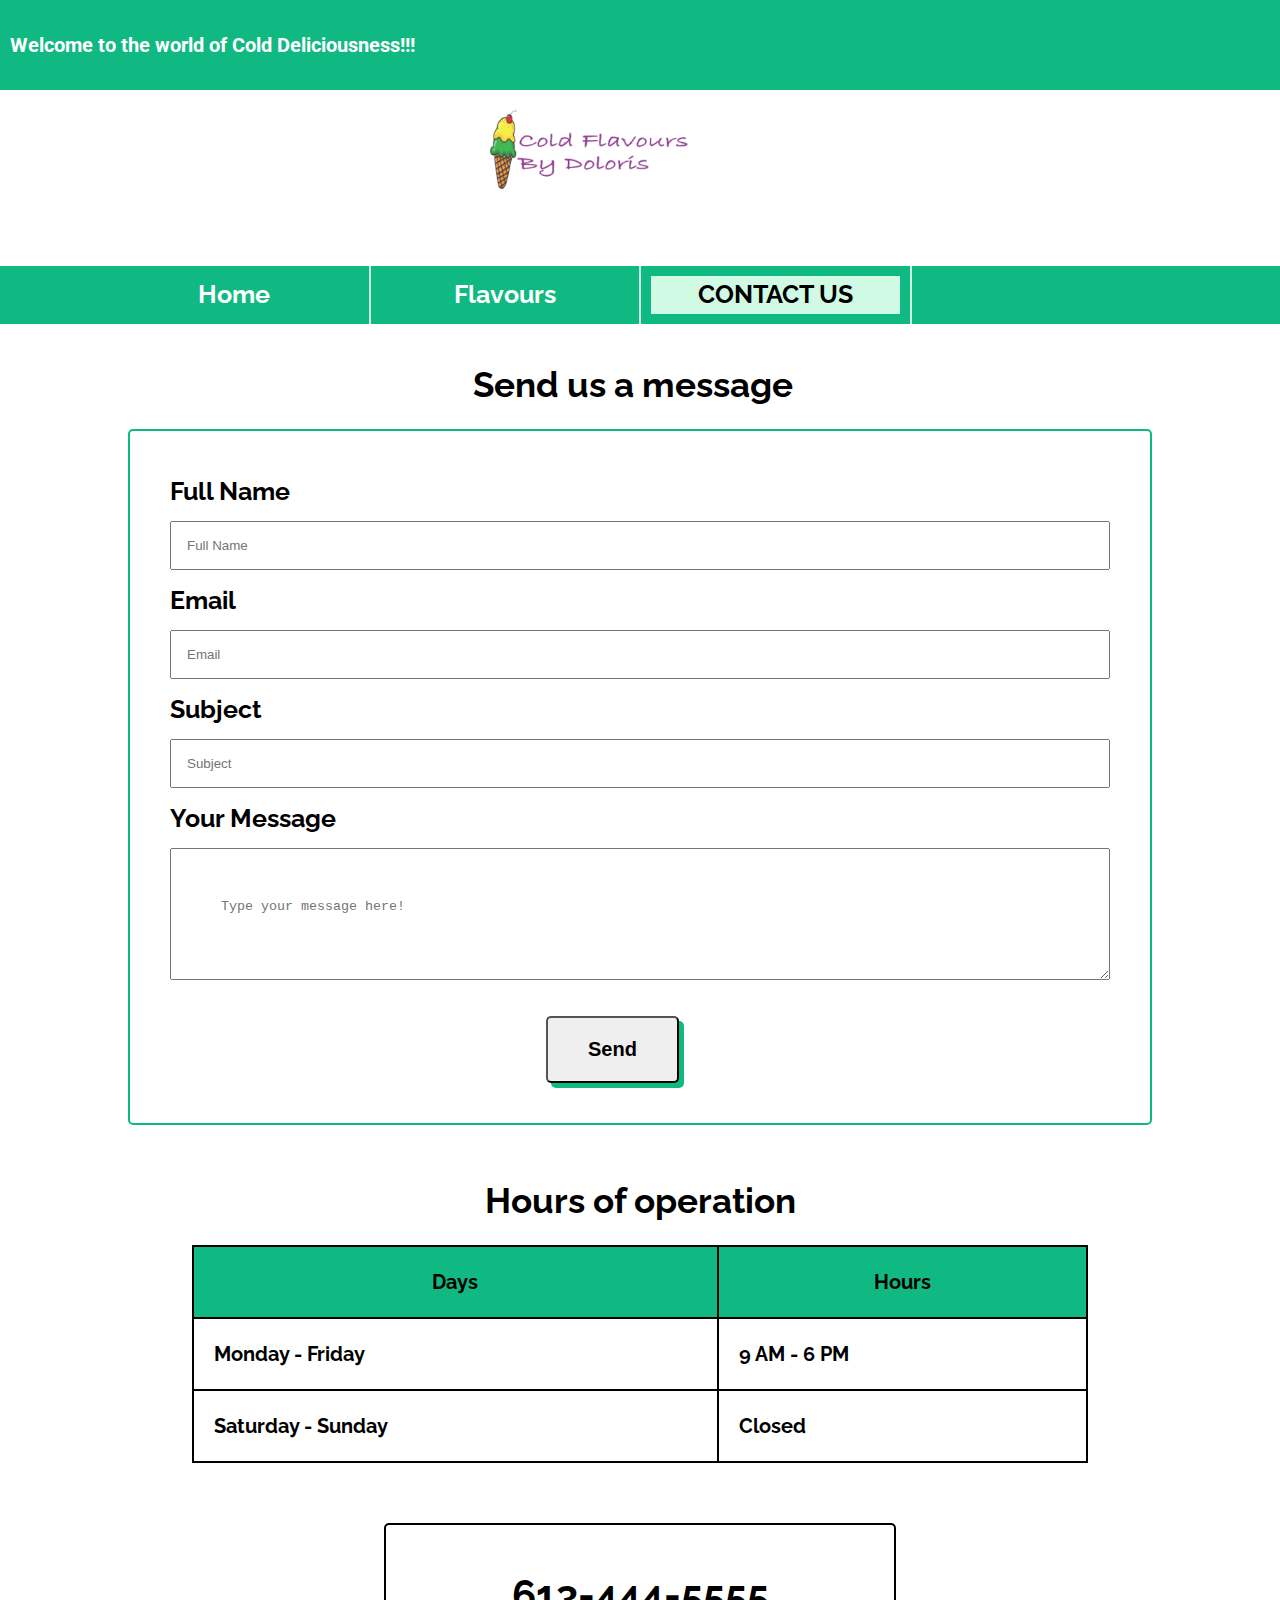
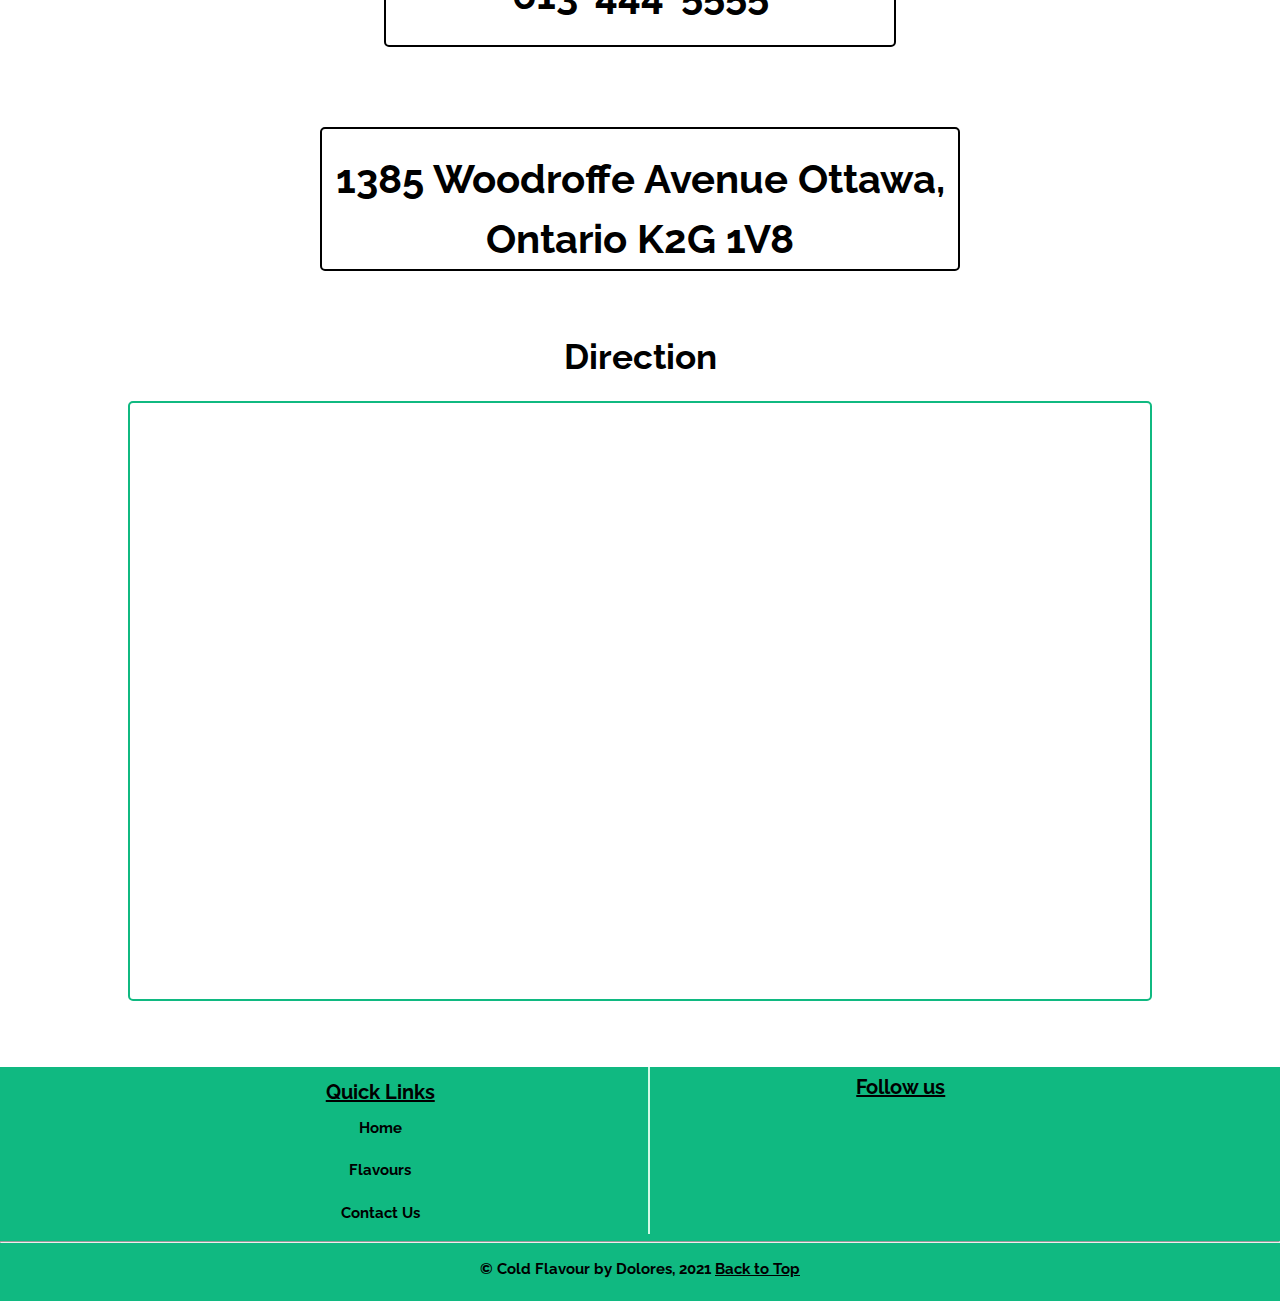
==== commit 7cd1adc5: "Corrects state of nav bar" ====
--- a/contact.html
+++ b/contact.html
@@ -56,9 +56,9 @@
             <div class="navigation" role="navigation">
                 <nav>
                     <ul class="nav-list">
-                        <li><a href="index.html" class="current">Home</a></li>
+                        <li><a href="index.html">Home</a></li>
                         <li><a href="menu.html">Flavours</a></li>
-                        <li><a href="contact.html">Contact Us</a></li>
+                        <li><a href="contact.html" class="current">Contact Us</a></li>
                         <li><a href="#"><i class="im im-shopping-cart"></i></a></li>
                     </ul>
                 </nav>
@@ -162,7 +162,7 @@
                     <h4 class="footerh">Quick Links</h4>
                     <nav>
                         <ul class="nav-list footer-nav">
-                            <li><a href="index.html" class="curent">Home</a></li>
+                            <li><a href="index.html">Home</a></li>
                             <li><a href="menu.html">Flavours</a></li>
                             <li><a href="contact.html">Contact Us</a></li>
                         </ul>
--- a/css/main.css
+++ b/css/main.css
@@ -425,6 +425,45 @@
 
 }
 
+/* Testimonials section */
+.testimonials {
+    width: 80%;
+    margin: 0 auto;
+}
+
+.test {
+    margin: 0 auto;
+    border: 2px solid #10b981;
+    border-radius: 15px 50px 40px;
+    padding: 30px;
+}
+
+
+.testp {
+    font-style: italic;
+}
+
+
+.meg {
+
+    padding-top: 20px;
+    border-top: 2px solid #10b981;
+}
+
+
+.rating {
+    border-top: 2px solid #10b981;
+    color: #10b981;
+    cursor: pointer;
+
+}
+
+.rating span:hover~span {
+    opacity: .5;
+}
+
+
+
 
 /* Styling the special button */
 
@@ -480,10 +519,7 @@
     margin-bottom: 0;
 }
 
-/* ul .footer-nav  li{
-    border: none;
-} */
-
+ 
 
 .footer-nav {
 
@@ -537,6 +573,9 @@
     padding-bottom: 20px;
     font-size: 15px;
 }
+
+
+
 
 
 
@@ -600,15 +639,6 @@
 
 
 
-
-
-
-
-
-
-
-
-
 /* --------------Contact Page----------------- */
 
 
@@ -816,6 +846,14 @@
 
 
 
+    /* Testimonials Section */
+
+    .testimonials {
+        width: 65%;
+    }
+
+
+
     /* Special Button */
 
     .order {
@@ -849,6 +887,11 @@
 
 
     }
+
+    .footer-nav  li{
+        border: none;
+    } 
+    
 
     /* SOcial Media Icons */
     .socialnav {
@@ -901,37 +944,6 @@
         margin-bottom: 30px;
     }
 
-    /* display: grid;
-        grid-template-columns: repeat(4, auto);
-        grid-template-rows: repeat(2, auto);
-        grid-template-areas:
-
-            "fruit-meal fruit-meal chocolate-meal chocolate-meal"
-            "vanilla vanilla raspberry raspberry"
-        ;
-        gap: 60px;
-    }
-
-
-    .fruit-meal {
-        grid-area: fruit-meal;
-    }
-
-
-
-    .chocolate-meal {
-        grid-area: chocolate-meal;
-    }
-
-    .vanilla {
-        grid-area: vanilla;
-    }
-
-    .raspberry {
-        grid-area: raspberry;
-    }
- */
-
 
     .fruit-meal {
         display: grid;
